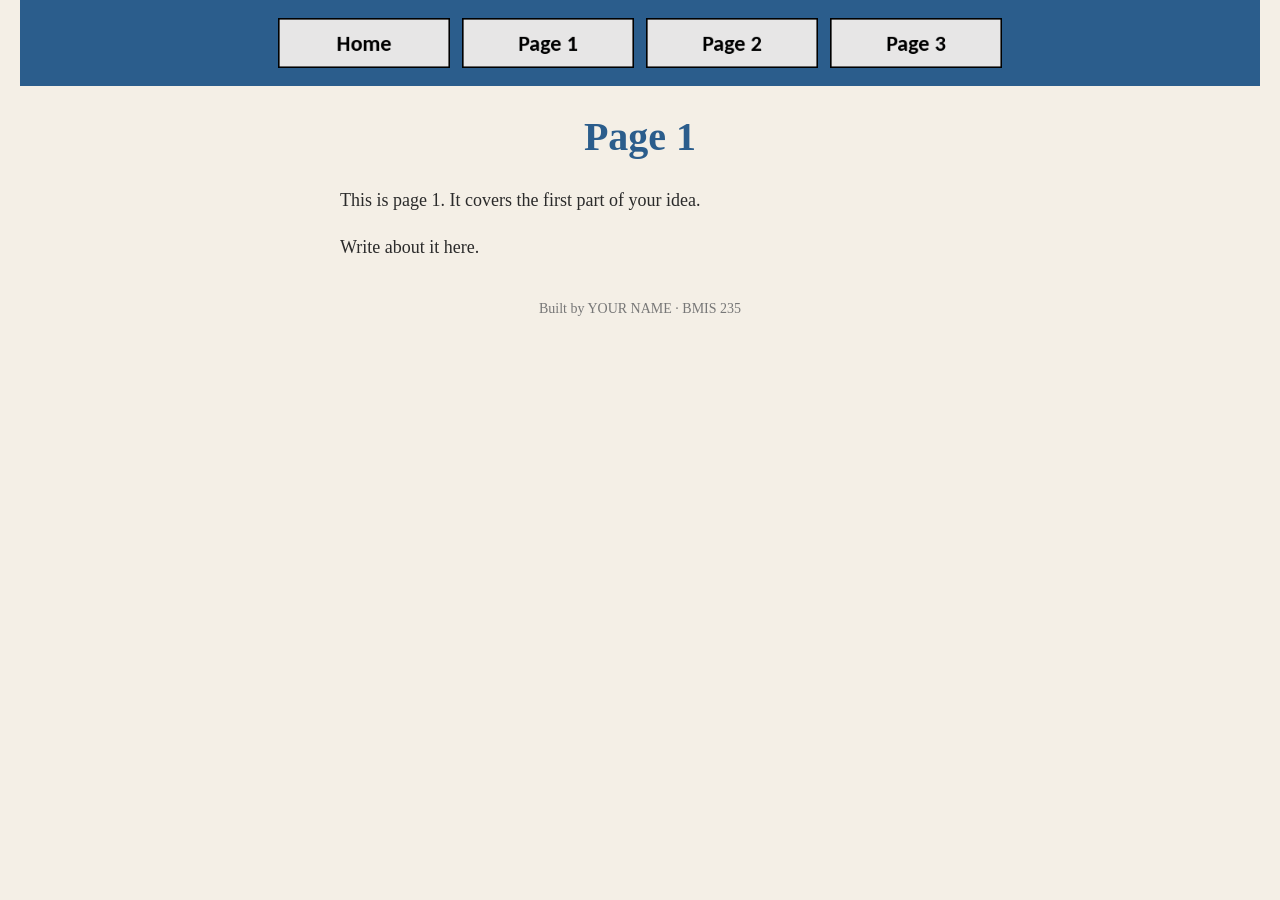
==== Fridge.html @ d0cd7592 "Update Fridge.html" ====
<!DOCTYPE html>
<!--
  Author: Kayson Larson
  GU username: Klarson10
  Course: BMIS 235 - HTML-3
-->
<html lang="en">
<head>
<meta charset="utf-8">
<meta name="author" content="Kayson Larson">
<title>Page 1</title>

<!-- this one line connects the page to the stylesheet -->
<link rel="stylesheet" href="styles.css">
</head>
<body>

<!-- ===== MENU ============================================================
     The menu is four links. Each link wraps an image instead of words.
     Build it once on this page, check that every link works,
     then copy the whole <nav> block and paste it over the menu on the
     other three pages, so every page has the exact same menu.
     ===================================================================== -->
<nav>
    <a href="index.html"><img src="img/home.png" alt="Home"></a>
    <a href="Fridge.html"><img src="img/page1.png" alt="Page 1"></a>
    <a href="Recipes.html"><img src="img/page2.png" alt="Page 2"></a>
    <a href="Groceries.html"><img src="img/page3.png" alt="Page 3"></a>
</nav>

<h1>Page 1</h1>
<p>This is page 1. It covers the first part of your idea.</p>
<p>Write about it here.</p>

<!-- Footer: fill in your name -->
<footer>Built by YOUR NAME &middot; BMIS 235</footer>

</body>
</html>
---- styles.css ----
/* =====================================================================
   styles.css  ·  YOUR BRAND
   ---------------------------------------------------------------------
   This one file is your brand guide. Every page that links to it gets
   the same font, the same colors and the same spacing.
   Change a color here once, and every page changes.

   Use the same font and colors you picked for your Excel menu images,
   so the menu and the pages look like one brand.
   ===================================================================== */

body {
    font-family: Georgia, "Times New Roman", serif;
    background-color: #f4efe6;
    color: #2b2b2b;
    margin: 0;
    padding: 0 20px 40px 20px;
}

/* the menu at the top of every page */
nav {
    background-color: #2b5d8c;
    padding: 14px;
    text-align: center;
}

/* every image inside the menu is forced to the same height.
   If your images still look different sizes, their WIDTHS are
   different: go back to Excel and make every cell the same size. */
nav img {
    height: 50px;
    margin: 4px;
    vertical-align: middle;
}

/* no underline or border around the image links */
nav a {
    text-decoration: none;
}

h1 {
    color: #2b5d8c;
    text-align: center;
    font-size: 40px;
}

p {
    max-width: 600px;
    margin: 20px auto;
    font-size: 18px;
    line-height: 1.5;
}

footer {
    text-align: center;
    font-size: 14px;
    color: #777777;
    margin-top: 40px;
}
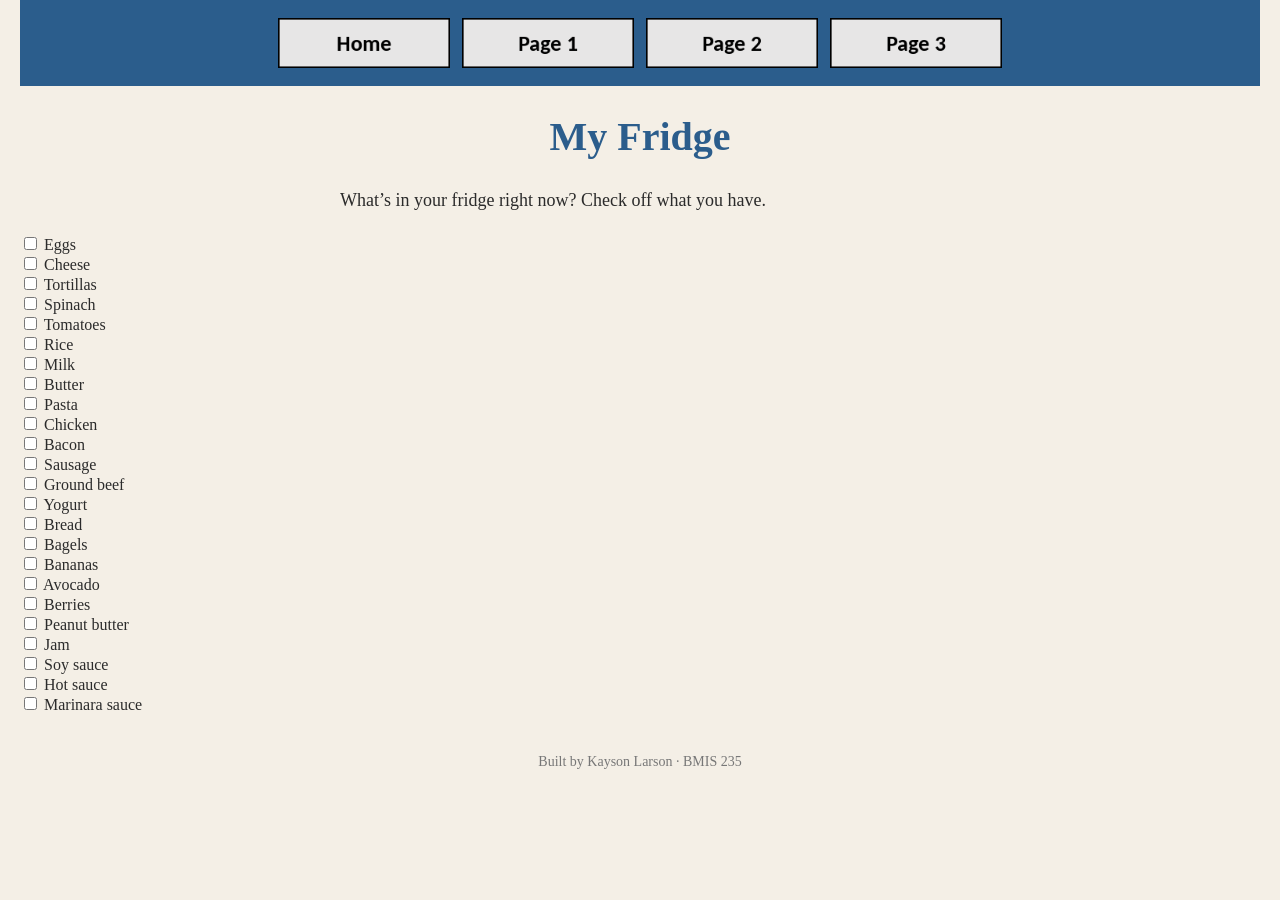
==== commit a37955fb: "Update Fridge.html" ====
--- a/Fridge.html
+++ b/Fridge.html
@@ -8,7 +8,7 @@
 <head>
 <meta charset="utf-8">
 <meta name="author" content="Kayson Larson">
-<title>Page 1</title>
+<title>My Fridge</title>
 
 <!-- this one line connects the page to the stylesheet -->
 <link rel="stylesheet" href="styles.css">
@@ -28,12 +28,35 @@
     <a href="Groceries.html"><img src="img/page3.png" alt="Page 3"></a>
 </nav>
 
-<h1>Page 1</h1>
-<p>This is page 1. It covers the first part of your idea.</p>
-<p>Write about it here.</p>
+<h1>My Fridge</h1>
+<p>What’s in your fridge right now? Check off what you have.</p>
+<label><input type="checkbox" value="eggs"> Eggs</label><br>
+<label><input type="checkbox" value="cheese"> Cheese</label><br>
+<label><input type="checkbox" value="tortillas"> Tortillas</label><br>
+<label><input type="checkbox" value="spinach"> Spinach</label><br>
+<label><input type="checkbox" value="tomatoes"> Tomatoes</label><br>
+<label><input type="checkbox" value="rice"> Rice</label><br>
+<label><input type="checkbox" value="milk"> Milk</label><br>
+<label><input type="checkbox" value="butter"> Butter</label><br>
+<label><input type="checkbox" value="pasta"> Pasta</label><br>
+<label><input type="checkbox" value="chicken"> Chicken</label><br>
+<label><input type="checkbox" value="bacon"> Bacon</label><br>
+<label><input type="checkbox" value="sausage"> Sausage</label><br>
+<label><input type="checkbox" value="ground-beef"> Ground beef</label><br>
+<label><input type="checkbox" value="yogurt"> Yogurt</label><br>
+<label><input type="checkbox" value="bread"> Bread</label><br>
+<label><input type="checkbox" value="bagels"> Bagels</label><br>
+<label><input type="checkbox" value="bananas"> Bananas</label><br>
+<label><input type="checkbox" value="avocado"> Avocado</label><br>
+<label><input type="checkbox" value="berries"> Berries</label><br>
+<label><input type="checkbox" value="peanut-butter"> Peanut butter</label><br>
+<label><input type="checkbox" value="jam"> Jam</label><br>
+<label><input type="checkbox" value="soy-sauce"> Soy sauce</label><br>
+<label><input type="checkbox" value="hot-sauce"> Hot sauce</label><br>
+<label><input type="checkbox" value="marinara-sauce"> Marinara sauce</label>
 
 <!-- Footer: fill in your name -->
-<footer>Built by YOUR NAME &middot; BMIS 235</footer>
+<footer>Built by Kayson Larson &middot; BMIS 235</footer>
 
 </body>
 </html>
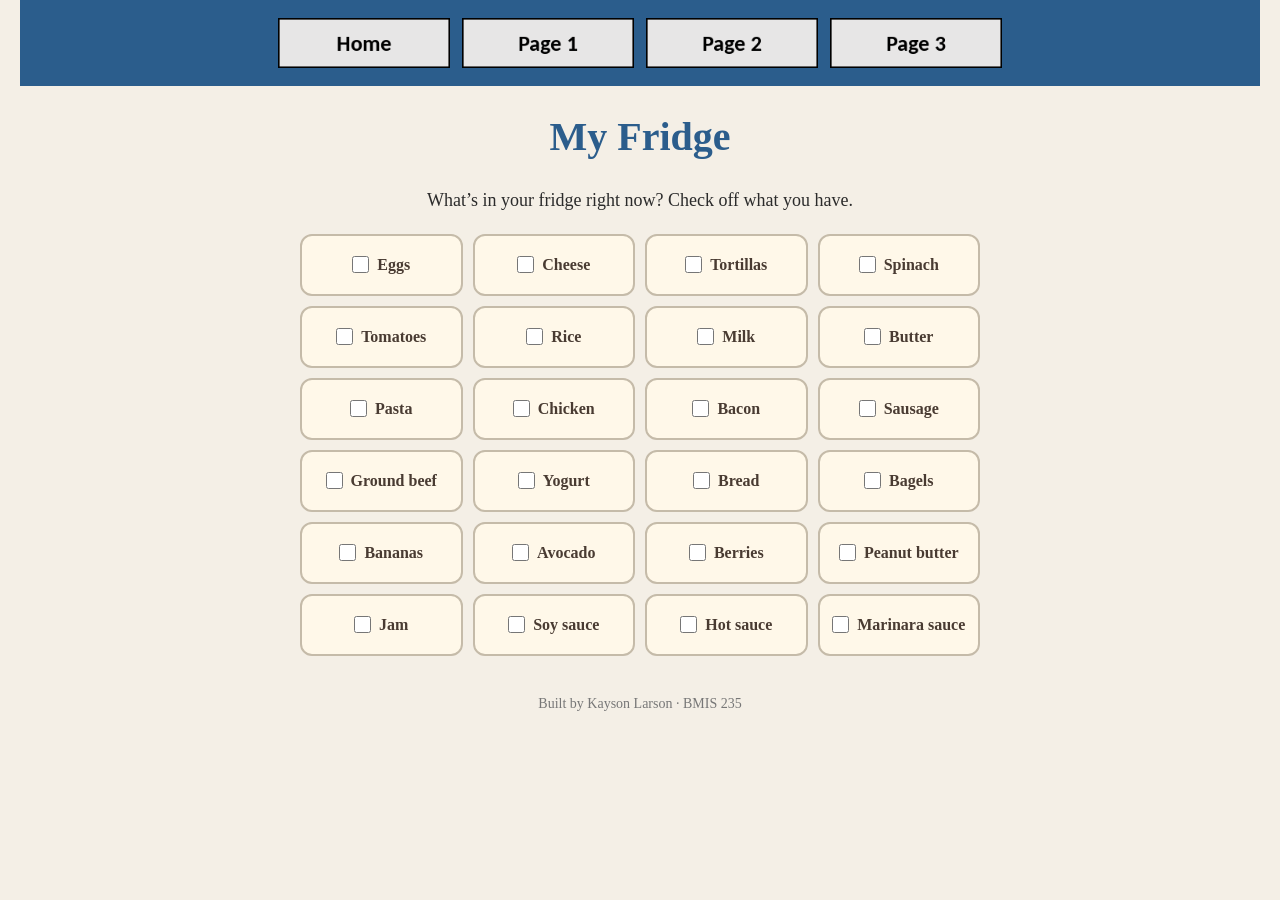
==== commit 86ca21b0: "Update Fridge.html" ====
--- a/Fridge.html
+++ b/Fridge.html
@@ -13,8 +13,7 @@
 <!-- this one line connects the page to the stylesheet -->
 <link rel="stylesheet" href="styles.css">
 </head>
-<body>
-
+<body class="fridge-page">
 <!-- ===== MENU ============================================================
      The menu is four links. Each link wraps an image instead of words.
      Build it once on this page, check that every link works,
@@ -30,6 +29,7 @@
 
 <h1>My Fridge</h1>
 <p>What’s in your fridge right now? Check off what you have.</p>
+  <div class="ingredient-grid">
 <label><input type="checkbox" value="eggs"> Eggs</label><br>
 <label><input type="checkbox" value="cheese"> Cheese</label><br>
 <label><input type="checkbox" value="tortillas"> Tortillas</label><br>
@@ -54,9 +54,55 @@
 <label><input type="checkbox" value="soy-sauce"> Soy sauce</label><br>
 <label><input type="checkbox" value="hot-sauce"> Hot sauce</label><br>
 <label><input type="checkbox" value="marinara-sauce"> Marinara sauce</label>
-
+</div>
+  
 <!-- Footer: fill in your name -->
 <footer>Built by Kayson Larson &middot; BMIS 235</footer>
+<script>
+  const fridgeKey = "fridge-raid-ingredients-v1";
+  const boxes = document.querySelectorAll('input[type="checkbox"][value]');
 
+  function readBin() {
+    try {
+      const saved = JSON.parse(localStorage.getItem(fridgeKey) || "[]");
+      return new Set(Array.isArray(saved) ? saved : []);
+    } catch {
+      return new Set();
+    }
+  }
+
+  function foodName(box) {
+    // Match the game's names: "ground-beef" becomes "Ground beef".
+    const name = box.value.replaceAll("-", " ").toLowerCase();
+    return name.charAt(0).toUpperCase() + name.slice(1);
+  }
+
+  function syncChecklist() {
+    const bin = readBin();
+    boxes.forEach(box => {
+      box.checked = bin.has(foodName(box));
+    });
+  }
+
+  boxes.forEach(box => {
+    box.addEventListener("change", () => {
+      const bin = readBin();
+      const name = foodName(box);
+      if (box.checked) bin.add(name);
+      else bin.delete(name);
+     try {
+  localStorage.setItem(fridgeKey, JSON.stringify([...bin]));
+  const saved = [...readBin()];
+  document.querySelector("h1 + p").textContent =
+    saved.length ? "Saved in your bin: " + saved.join(", ") : "Your bin is empty.";
+} catch {
+  document.querySelector("h1 + p").textContent =
+    "Your browser couldn't save this selection.";
+}
+    });
+  });
+  window.addEventListener("pageshow", syncChecklist);
+  window.addEventListener("storage", syncChecklist);
+</script>
 </body>
 </html>
--- a/styles.css
+++ b/styles.css
@@ -57,3 +57,60 @@
     color: #777777;
     margin-top: 40px;
 }
+.grocery-page h1,
+.grocery-page h2 {
+  text-align: center;
+  color: #493b32;
+}
+
+.grocery-page h2 {
+  margin-top: 2rem;
+}
+.fridge-page h1,
+.fridge-page h1 + p {
+  text-align: center;
+}
+
+.ingredient-grid {
+  display: grid;
+  grid-template-columns: repeat(auto-fit, minmax(min(140px, 100%), 1fr));
+  gap: 10px;
+  max-width: 680px;
+  margin: 20px auto;
+  padding: 0 12px;
+}
+
+.ingredient-grid br {
+  display: none;
+}
+.ingredient-grid label {
+  display: flex;
+  align-items: center;
+  justify-content: center;
+  gap: 8px;
+  min-height: 46px;
+  padding: 6px 10px;
+  border: 2px solid #c5bba9;
+  border-radius: 12px;
+  background: #fff8e9;
+  color: #493b32;
+  font-weight: bold;
+  cursor: pointer;
+}
+
+.ingredient-grid input {
+  width: 17px;
+  height: 17px;
+  margin: 0;
+  accent-color: #356448;
+}
+
+.ingredient-grid label:has(input:checked) {
+  background: #b8d8c0;
+  border-color: #52765b;
+}
+
+.ingredient-grid label:focus-within {
+  outline: 2px solid #356448;
+  outline-offset: 2px;
+}
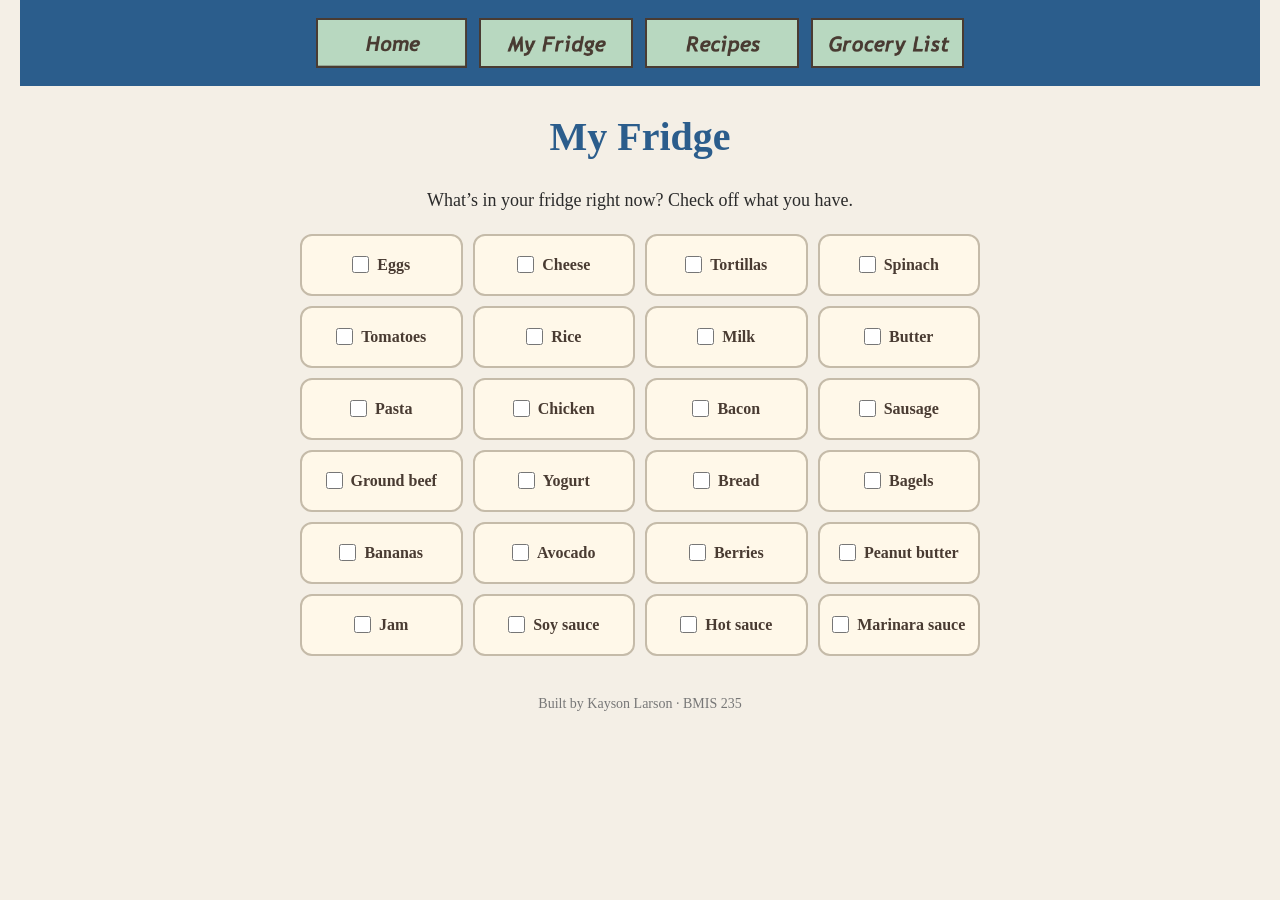
==== commit af69e050: "Update Fridge.html" ====
--- a/Fridge.html
+++ b/Fridge.html
@@ -21,10 +21,10 @@
      other three pages, so every page has the exact same menu.
      ===================================================================== -->
 <nav>
-    <a href="index.html"><img src="img/home.png" alt="Home"></a>
-    <a href="Fridge.html"><img src="img/page1.png" alt="Page 1"></a>
-    <a href="Recipes.html"><img src="img/page2.png" alt="Page 2"></a>
-    <a href="Groceries.html"><img src="img/page3.png" alt="Page 3"></a>
+  <a href="index.html"><img src="img/Home.png" alt="Home"></a>
+  <a href="Fridge.html"><img src="img/My%20Fridge.png" alt="My Fridge"></a>
+  <a href="Recipes.html"><img src="img/Recipes.png" alt="Recipes"></a>
+  <a href="Groceries.html"><img src="img/Grocery%20List.png" alt="Grocery List"></a>
 </nav>
 
 <h1>My Fridge</h1>
